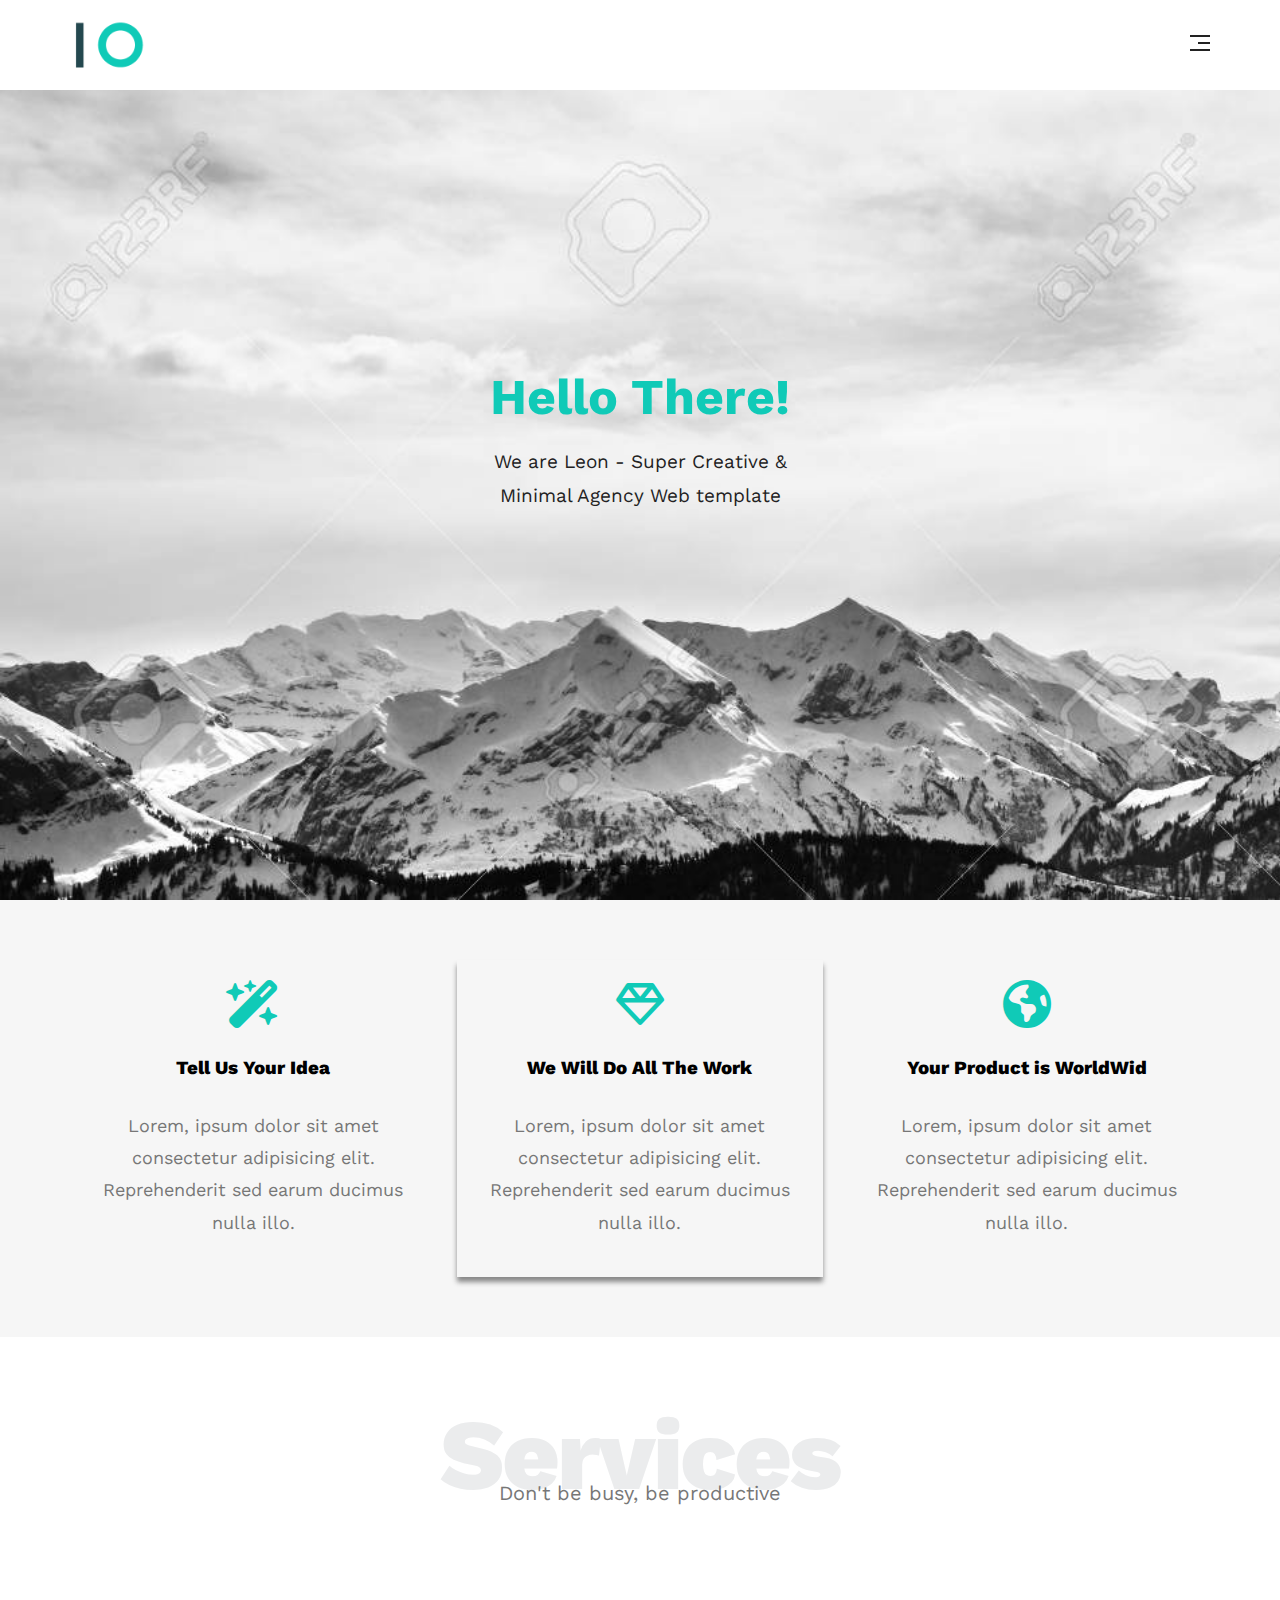
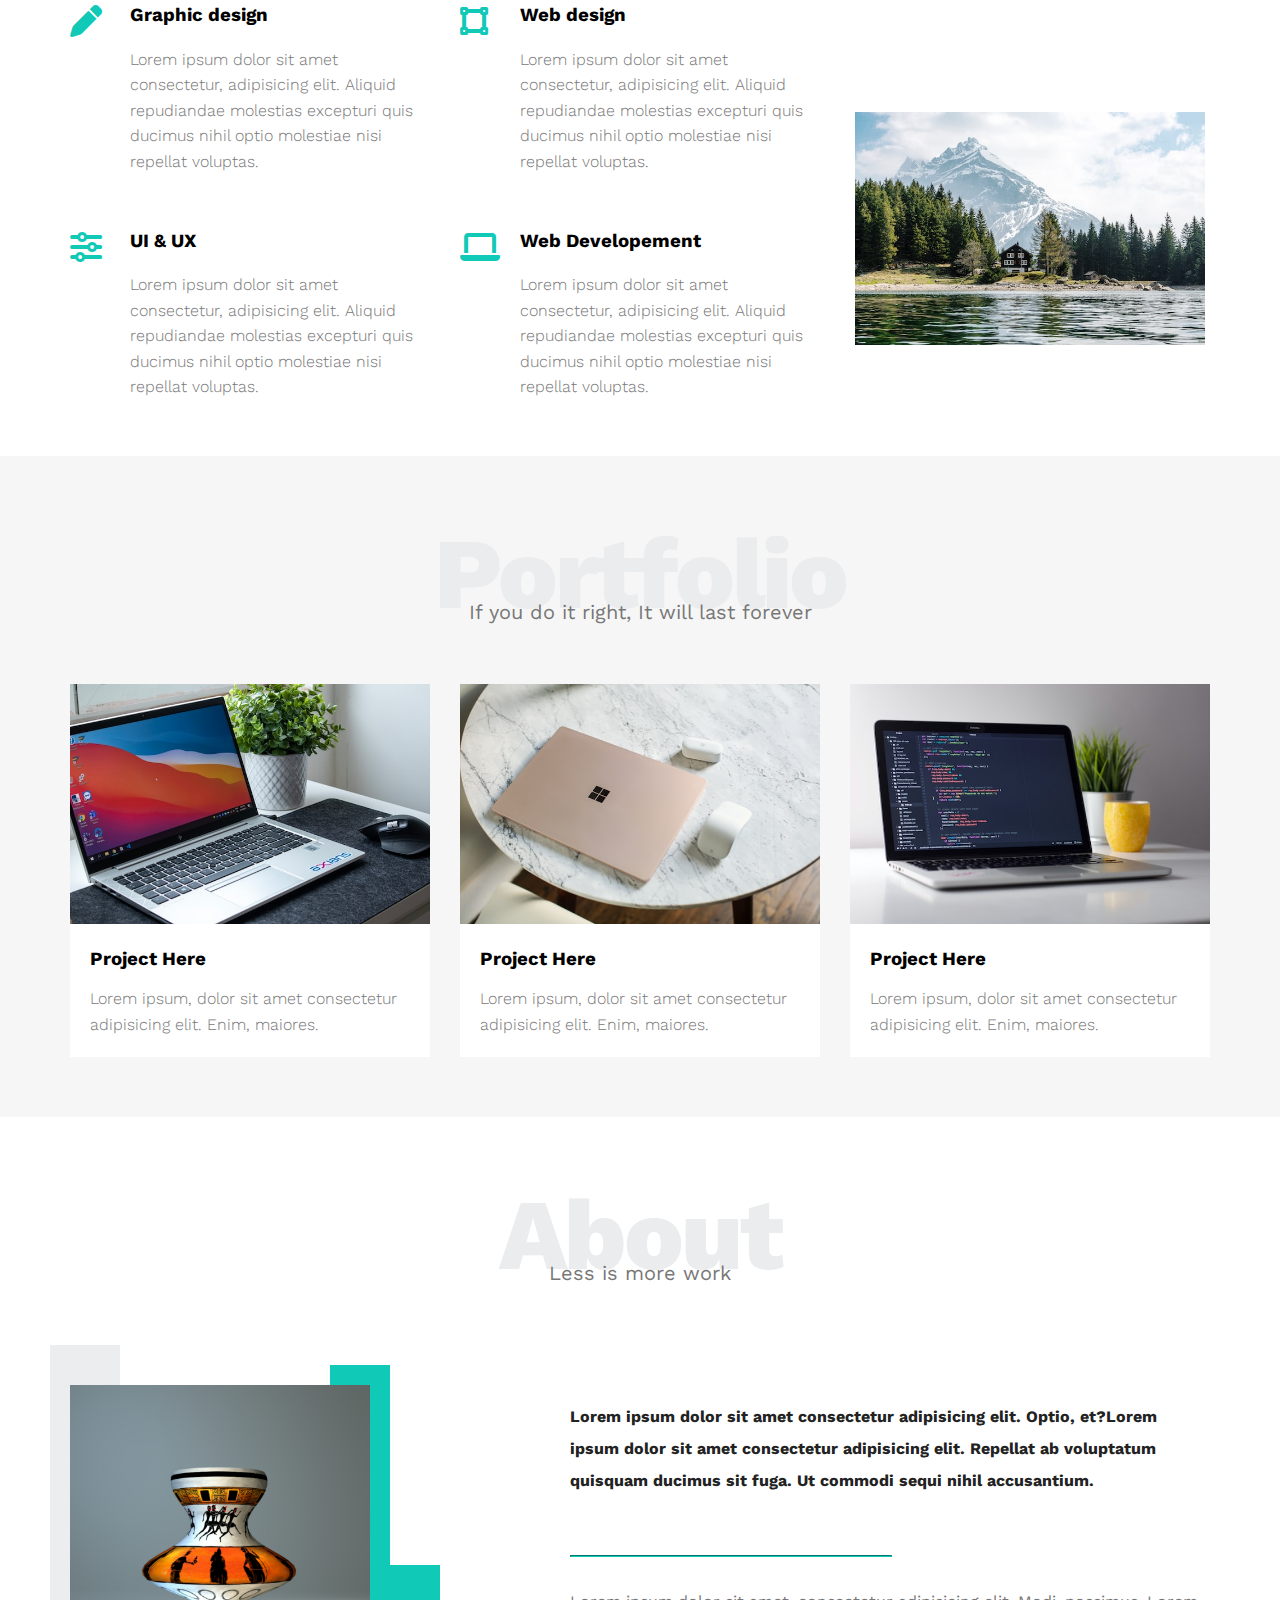
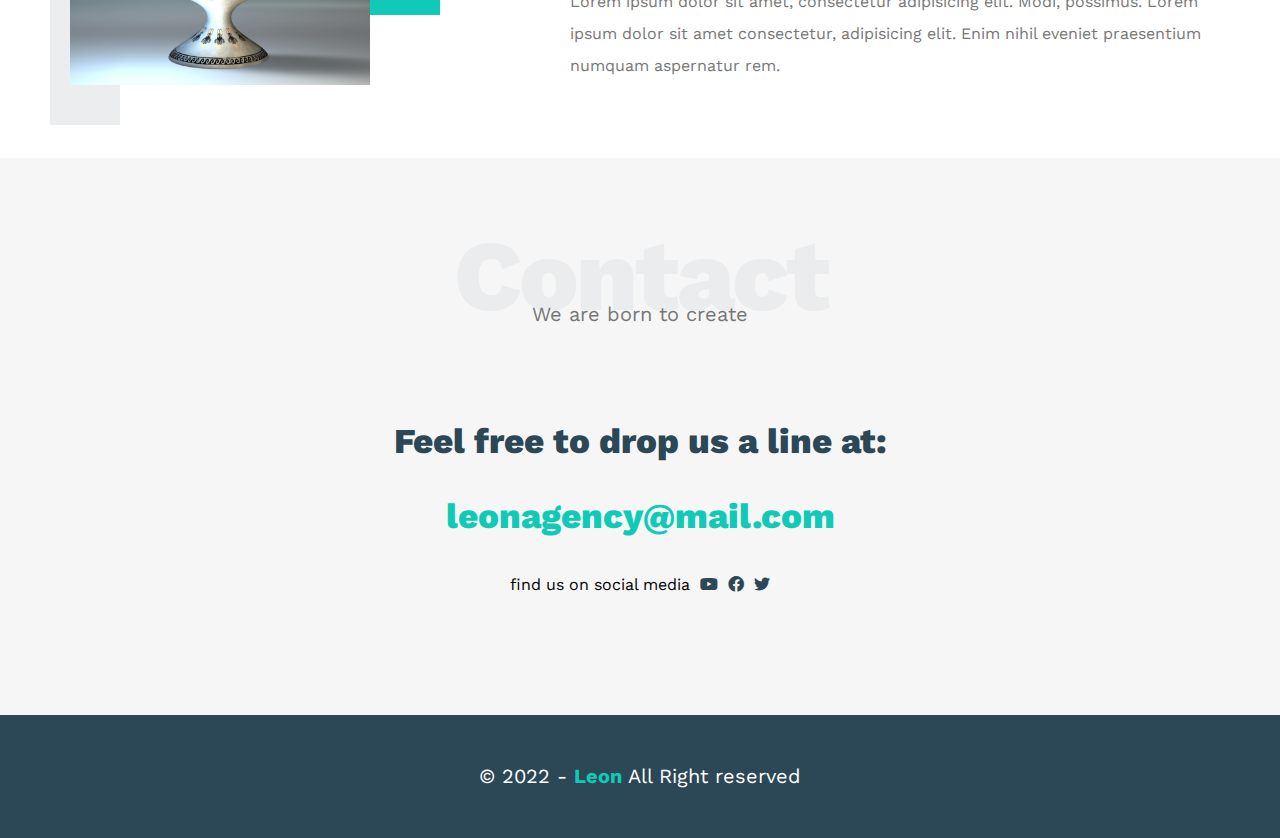
==== index.html @ 00a8a959 "change the name of the file" ====
<!DOCTYPE html>
<html lang="en">
<head>
    <meta charset="UTF-8">
    <meta http-equiv="X-UA-Compatible" content="IE=edge">
    <meta name="viewport" content="width=device-width, initial-scale=1.0">
    <title>design 1</title>
    <!-- Main Css Template File -->
    <link rel="stylesheet" href="css/style.css"/>
    <!-- Render All Element Normally -->
    <link rel="stylesheet" href="css/normalize.css"/>
    <!-- Font Awesome Library -->
    <link rel="stylesheet" href="css/all.min.css"/>
    <!-- Google Fonts -->
    <link rel="preconnect" href="https://fonts.googleapis.com">
    <link rel="preconnect" href="https://fonts.gstatic.com" crossorigin>
    <link href="https://fonts.googleapis.com/css2?family=Work+Sans:wght@200;300;400;500;600;700;800&display=swap"
    rel="stylesheet">
</head>
<body>
    <!-- Start Header -->
    <header class="header">
        <div class="container">
            <img class="logo" src="images/d1-logo.png" alt="">
            <div class="links">
                <span class="icon">
                    <span></span>
                    <span></span>
                    <span></span>
                </span>
                <ul>
                    <li><a href="#services">Services</a></li>
                    <li><a href="#portfolio">Portfolio</a></li>
                    <li><a href="#about">About</a></li>
                    <li><a href="#contact">Contact</a></li>
                </ul>
            </div>
        </div>
    </header>
    <!-- End Header -->
    <!-- Start Landing Section -->
    <div class="landing">
        <div class="intro-text">
            <h1>Hello There!</h1>
            <p>We are Leon - Super Creative & Minimal Agency Web template</p>
        </div>
    </div>
    <!-- End Landing Section -->
    <!-- Start Features -->
    <div class="features">
        <div class="container">
            <div class="feat">
                <i class="fa-solid fa-wand-magic-sparkles fa-3x"></i>
                <h3>Tell Us Your Idea</h3>
                <p>Lorem, ipsum dolor sit amet consectetur adipisicing elit. Reprehenderit sed earum ducimus nulla illo.</p>
            </div>
            <div class="feat">
                <i class="fa-regular fa-gem fa-3x"></i>
                <h3>We Will Do All The Work</h3>
                <p>Lorem, ipsum dolor sit amet consectetur adipisicing elit. Reprehenderit sed earum ducimus nulla illo.</p>
            </div>
            <div class="feat">
                <i class="fa-solid fa-earth-americas fa-3x"></i>
                <h3>Your Product is WorldWid</h3>
                <p>Lorem, ipsum dolor sit amet consectetur adipisicing elit. Reprehenderit sed earum ducimus nulla illo.</p>
            </div>
        </div>
    </div>
    <!-- End Features -->
    <!-- Start Services -->
    <div class="services" id="services">
        <div class="container">
            <h2 class="special-heading">Services</h2>
            <p>Don't be busy, be productive</p>
            <div class="services-content">
                <!-- Column 1 -->
                <div class="col">
                    <!-- Start Service 1 -->
                    <div class="service">
                        <i class="fa-solid fa-pen fa-2x"></i>
                        <div class="text">
                            <h3>Graphic design</h3>
                            <p>Lorem ipsum dolor sit amet consectetur, adipisicing elit. Aliquid repudiandae molestias 
                                excepturi quis ducimus nihil optio molestiae nisi repellat voluptas.</p>
                        </div>
                    </div>
                    <!-- End Service 1-->
                    <!-- Start Service 2 -->
                    <div class="service">
                        <i class="fa-solid fa-sliders fa-2x"></i>
                        <div class="text">
                            <h3>UI & UX</h3>
                            <p>Lorem ipsum dolor sit amet consectetur, adipisicing elit. Aliquid repudiandae molestias 
                                excepturi quis ducimus nihil optio molestiae nisi repellat voluptas.</p>
                        </div>
                    </div>
                    <!-- End Service 2 -->
                </div>
                <!-- Column 2 -->
                <div class="col">
                    <!-- Start Service 3 -->
                    <div class="service">
                        <i class="fas fa-vector-square fa-2x"></i>
                        <div class="text">
                            <h3>Web design</h3>
                            <p>Lorem ipsum dolor sit amet consectetur, adipisicing elit. Aliquid repudiandae molestias 
                                excepturi quis ducimus nihil optio molestiae nisi repellat voluptas.</p>
                        </div>
                    </div>
                    <!-- End Service 3 -->
                    <!-- Start Service 4 -->
                    <div class="service">
                        <i class="fa-solid fa-laptop fa-2x"></i>
                        <div class="text">
                            <h3>Web Developement</h3>
                            <p>Lorem ipsum dolor sit amet consectetur, adipisicing elit. Aliquid repudiandae molestias 
                                excepturi quis ducimus nihil optio molestiae nisi repellat voluptas.</p>
                        </div>
                    </div>
                    <!-- End Service 4 -->
                </div>
                <!-- Column 3 -->
                <div class="col">
                    <div class="image image-column">
                        <img src="images/service1.jpg">
                    </div>
                </div>
            </div>
        </div>
    </div>
    <!-- End Services -->
    <!-- Start Portfolio -->
    <div class="portfolio" id="portfolio">
        <div class="container">
            <h2 class="special-heading">Portfolio</h2>
            <p>If you do it right, It will last forever</p>
            <div class="portfolio-content">
                <div class="content">
                    <img src="images/portfolio-1.jpg">
                    <div class="info">
                        <h3>Project Here</h3>
                        <p>Lorem ipsum, dolor sit amet consectetur adipisicing elit. Enim, maiores.</p>
                    </div>
                </div>
                <div class="content">
                    <img src="images/portfolio-2.jpg">
                    <div class="info">
                        <h3>Project Here</h3>
                        <p>Lorem ipsum, dolor sit amet consectetur adipisicing elit. Enim, maiores.</p>
                    </div>
                </div>
                <div class="content">
                    <img src="images/portfolio-3.jpg">
                    <div class="info">
                        <h3>Project Here</h3>
                        <p>Lorem ipsum, dolor sit amet consectetur adipisicing elit. Enim, maiores.</p>
                    </div>
                </div>
            </div>
        </div>
    </div>
    <!-- End Portfolio -->
    <!-- Start About -->
    <div class="about" id="about">
        <div class="container">
            <h2 class="special-heading">About</h2>
            <p>Less is more work</p>
            <div class="about-content">
                <div class="image">
                    <img src="images/vase.jpg"/>
                </div>

                <div class="text">
                    <p>Lorem ipsum dolor sit amet consectetur adipisicing elit. Optio, et?Lorem ipsum dolor sit amet consectetur adipisicing elit. Repellat ab voluptatum quisquam ducimus sit fuga. Ut commodi sequi nihil accusantium.</p>
                    <hr>
                    <p>Lorem ipsum dolor sit amet, consectetur adipisicing elit. Modi, possimus. Lorem ipsum dolor sit amet consectetur, adipisicing elit. Enim nihil eveniet praesentium numquam aspernatur rem.</p>
                </div>
            </div>
        </div>
    </div>
    <!-- End About -->
    <!-- Start Contact -->
    <div class="contact" id="contact">
        <div class="container">
            <h2 class="special-heading">Contact</h2>
            <p>We are born to create</p>
            <div class="info">
                <p class="label">Feel free to drop us a line at:</p>
                <a href="mailto:leonagency@gmail.com" class="link" target="_blank">leonagency@mail.com</a>
                <div class="social">
                    find us on social media
                    <i class="fa-brands fa-youtube"></i>
                    <i class="fa-brands fa-facebook"></i>
                    <i class="fa-brands fa-twitter"></i>
                </div>
            </div>
        </div>
    </div>
    <!-- End Contact -->
    <!-- Start Footer -->
    <footer class="footer">
        &copy; 2022 - <span>Leon</span> All Right reserved
    </footer>
    <!-- End Footer -->
</body>
</html>
---- css/style.css ----
/* Start Variables */
:root{
    --main-color:#10cab7;
    --secondary-color:#2c4755;
    --main-background:#f6f6f6;
    --para-color:#777;
}
/* End Variables */
/* START GLOBAL RULES */
*{
    -webkit-box-sizing: border-box;
    -moz-box-sizing: border-box;
    box-sizing: border-box;
}
body{
    font-family: 'Work Sans', sans-serif;
}
html {
    scroll-behavior: smooth;
}
.container{
    padding: 0 15px;
    margin: 0 auto;
}
/* Small */
@media (min-width:758px){
    .container{
        width: 750px;
    }
}
/* Medium */
@media (min-width:992px){
    .container{
        width: 970px;
    }
}
/* Large */
@media (min-width:1200px){
    .container{
        width: 1170px;
    }
}
/* END GLOBALE RULES */
/* Start Components */
.special-heading{
    font-size:100px;
    color:#ebeced;
    text-align: center;
    font-weight: 800;
    letter-spacing: -3px;
    margin:0;
}
.special-heading + p{
    margin: -30px 0 0;
    text-align: center;
    font-size:20px;
    color:var(--para-color);
}
@media (max-width:767px){
    .special-heading{
        font-size: 60px;
    }
    .special-heading + p{
        margin-top:-20px;
    }
}
/* End Components */
/* Start Header */
.header{
    padding: 20px;
}
.header .container{
    display: flex;
    justify-content: space-between;
    align-items: center;
}
.header .logo{
    height: 50px;
}
.header .links{
    position: relative;
}
.header .links:hover .icon span:nth-child(2){
    width: 100%;
}
.header .links .icon{
    width: 20px;
    display: flex;
    flex-wrap: wrap;
    justify-content: flex-end;
}
.header .links .icon span{
    background-color: #222;
    height: 2px;
    margin-bottom: 5px;
}
.header .links .icon span:first-child{
    width: 100%;
}
.header .links .icon span:nth-child(2){
    width: 60%;
    transition: 0.3s;
}
.header .links .icon span:last-child{
    width: 100%;
}
.header .links ul{
    list-style: none;
    margin: 0;
    padding: 0;
    background-color: var(--main-background);
    position: absolute;
    right:0;
    min-width: 200px;
    top:calc(100% + 15px);
    display: none;
    z-index: 1;
}
.header .links:hover ul{
    display: initial;
}
.header .links ul::before{
    content: "";
    border-width: 10px;
    border-style: solid;
    border-color: transparent transparent var(--main-background) transparent;
    position: absolute;
    right: 3px;
    top:-20px;
}
.header .links ul li a {
    display: block;   
    padding: 15px;
    text-decoration: none;
    color: #222;
    transition: .3s;
}
.header .links ul li a:hover{
    padding-left: 25px;
}
.header .links ul li:not(:last-child){
    border-bottom: 1px solid #ddd;
}
/* End Header */
/* Start Landing Section */
.landing{
    background-image: url(../images/landing-bg.jpg);
    background-size: cover;
    height: calc(100vh - 90px);
}
.landing .intro-text{
    position: absolute;
    left: 50%;
    top:50%;
    text-align: center;
    transform: translate(-50%, -50%);
    width: 300px;
    max-width: 100%;
}
.landing .intro-text h1{
    margin:0;
    font-weight: bold;
    font-size:50px;
    color:var(--main-color);
}
.landing .intro-text p{
    font-size:19px;
    color:#222;
    line-height: 1.8;
}
/* End Landing Section */
/* Start Features */
.features{
    padding: 60px 0;
    background-color: var(--main-background);
}
.features .container{
    display: grid;
    grid-template-columns: repeat(auto-fill,minmax(300px,1fr));
    grid-gap: 20px;
}
.features .feat{
    padding: 20px;
    text-align: center;
}
.features .feat:nth-child(2){
    box-shadow:0 5px 5px 0 #888;
}
.features .feat i{
    color:var(--main-color);
}
.features .feat h3{
    font-weight: 800;
    margin:30px 0;
}
.features .feat p{
    line-height: 1.8;
    color: var(--para-color);
    font-size:18px;
}
/* End Features */
/* Start Services */
.services{
    padding: 60px 0 0;
}
.services .services-content{
    display: grid;
    grid-template-columns: repeat(auto-fill,minmax(300px,1fr));
    grid-gap: 30px;
    margin: 100px 0 0;
}
.services .services-content .service{
    display: flex;
    margin-bottom: 40px;
}
@media (max-width:767px){
    .services .services-content .service{
        flex-direction: column;
        text-align: center;
    }
}
.services .services-content .service i{
    color: var(--main-color);
    flex-basis: 60px;
}
.services .services-content .service .text {
    flex: 1;
}
.services .services-content .service .text h3{
    margin:0 0 20px;
}
.services .services-content .service .text p{
    line-height: 1.6;
    color: var(--para-color);
    font-weight: 300;
}
.services .services-content .col:last-child{
    display:grid;
    place-items: center;
}
.service .services-content .image {
    text-align: center;
    position: relative;
}

.services .services-content .image img{
    width: 350px;
}
@media (max-width:1199px){
    .image-column{
        display: none;
    }
}
/* End Services */
/* Start Portfolio */
.portfolio{
    background-color: var(--main-background);
    padding: 60px 0;
}
.portfolio .container .portfolio-content{
    display: grid;
    grid-template-columns: repeat(auto-fill,minmax(300px, 1fr));
    gap: 30px;
    margin: 60px 0 0;
}
.portfolio .portfolio-content .content{
    background-color: white;
}
.portfolio .portfolio-content .content img{
    max-width: 100%;
}
.portfolio .portfolio-content .content .info{
    padding: 20px;
}
.portfolio .portfolio-content .content .info h3{
    margin:0;
}
.portfolio .portfolio-content .content .info p{
    line-height: 1.6;
    color: var(--para-color);
    font-weight: 300;
    margin-bottom: 0;
}
/* End Portfolio */
/* Start About */
.about{
    padding: 60px 0;
}
.about .about-content{
    margin-top: 100px;
    display: flex;
    flex-wrap: wrap;
    justify-content: space-between;
}
@media (max-width:991px){
    .about .about-content{
        flex-direction: column;
        text-align: center;
    }
}
.about .about-content .image{
    width: 300px;
    height: 300px;
    position: relative;
}
@media (max-width:991px){
    .about .about-content .image{
        margin: 0 auto 50px;
    }
}
.about .about-content .image::before{
    content: "";
    position: absolute;
    background-color: #ebeceded;
    height: calc(100% + 80px);
    width: 70px;
    top: -40px;
    left: -20px;
    z-index: -1;
}
.about .about-content .image::after{
    content: "";
    position: absolute;
    height: 200px;
    width: 50px;
    border-left: 60px solid var(--main-color);
    border-bottom:50px solid var(--main-color);
    right: -70px;
    top: -20px;
    z-index: -1;
}
@media (max-width:991px){
    .about .about-content .image::before,
    .about .about-content .image::after{
        display: none;
    }
}
.about .about-content .image img{
    max-width: 100%;
}
.about .about-content .text{
    flex-basis: calc(100% - 500px);

}
.about .about-content .text p:first-of-type{
    line-height: 2;
    font-weight: bold;
    margin-bottom: 50px;
    color: #222;
}
.about .about-content .text hr{
    width: 50%;
    border-color: var(--main-color);
    display: inline-block;
}

.about .about-content .text p:last-of-type{
    color: var(--para-color);
    line-height: 2;
}
@media (max-width:991px){
    .about .about-content{
        flex-direction: column;
        text-align: center;
    }
}
/* End About */
/* Start Contact */
.contact{
    padding: 60px 0;
    background-color: var(--main-background);
}
.contact .info{
    padding: 60px 0;
    text-align: center;
}
.contact .info .label{
    font-size:35px;
    font-weight: 800;
    color: var(--secondary-color);
}
.contact .info .link{
    display: block;
    text-decoration: none;
    color: var(--main-color);
    font-size: 35px;
    font-weight: 800;
    margin-bottom: 40px;
}
.contact .info .social{
    display: flex;
    justify-content: center;
    margin-top: 20px;
    font-size: 16px;
}
.contact .info .social i{
    margin-left: 10px;
    color: var(--secondary-color);
}
@media (max-width:767px){
    .contact .info .label,
    .contact .info .link{
        font-size: 20px;
    }
}
/* End Contact */
/* Start Footer */
.footer{
    background-color: var(--secondary-color);
    padding: 50px 10px;
    color: white;
    text-align: center;
    font-size: 20px;
}
.footer span{
    color: var(--main-color);
    font-weight: bold;
}
/* End Footer */
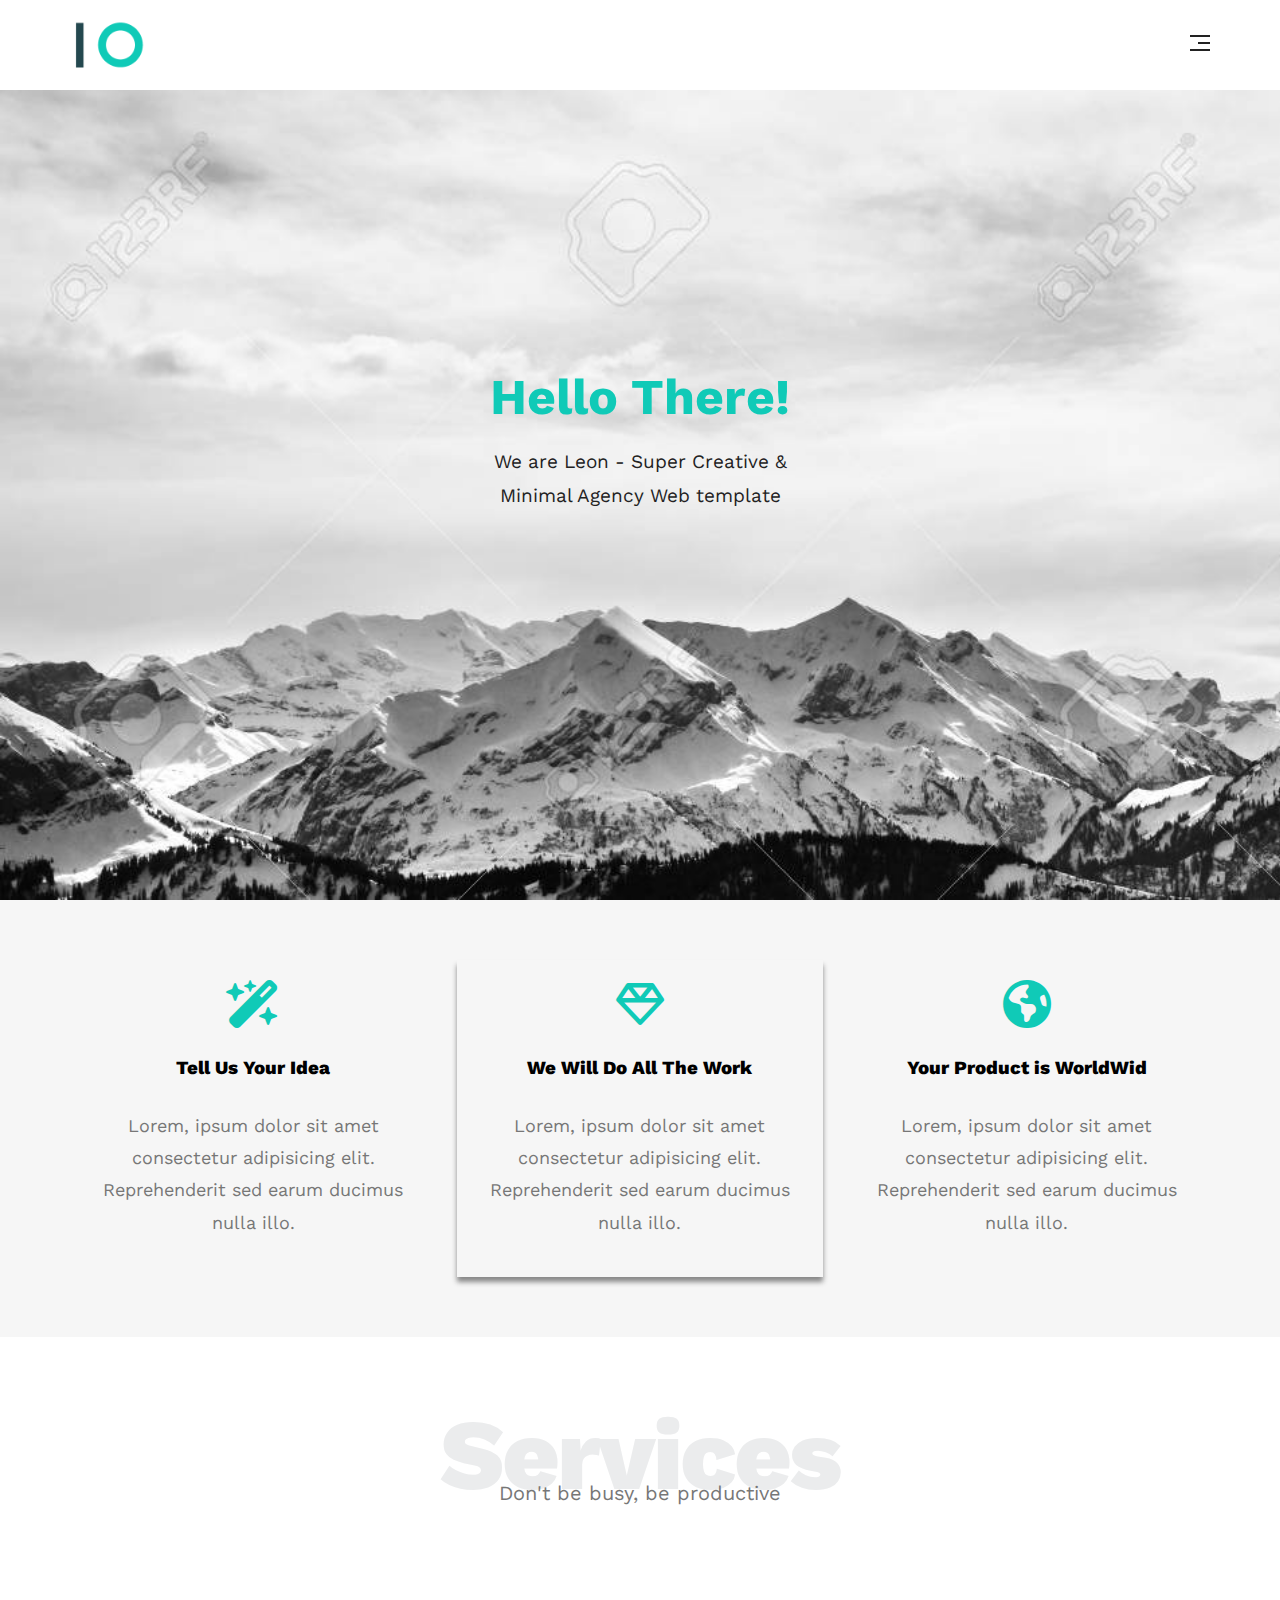
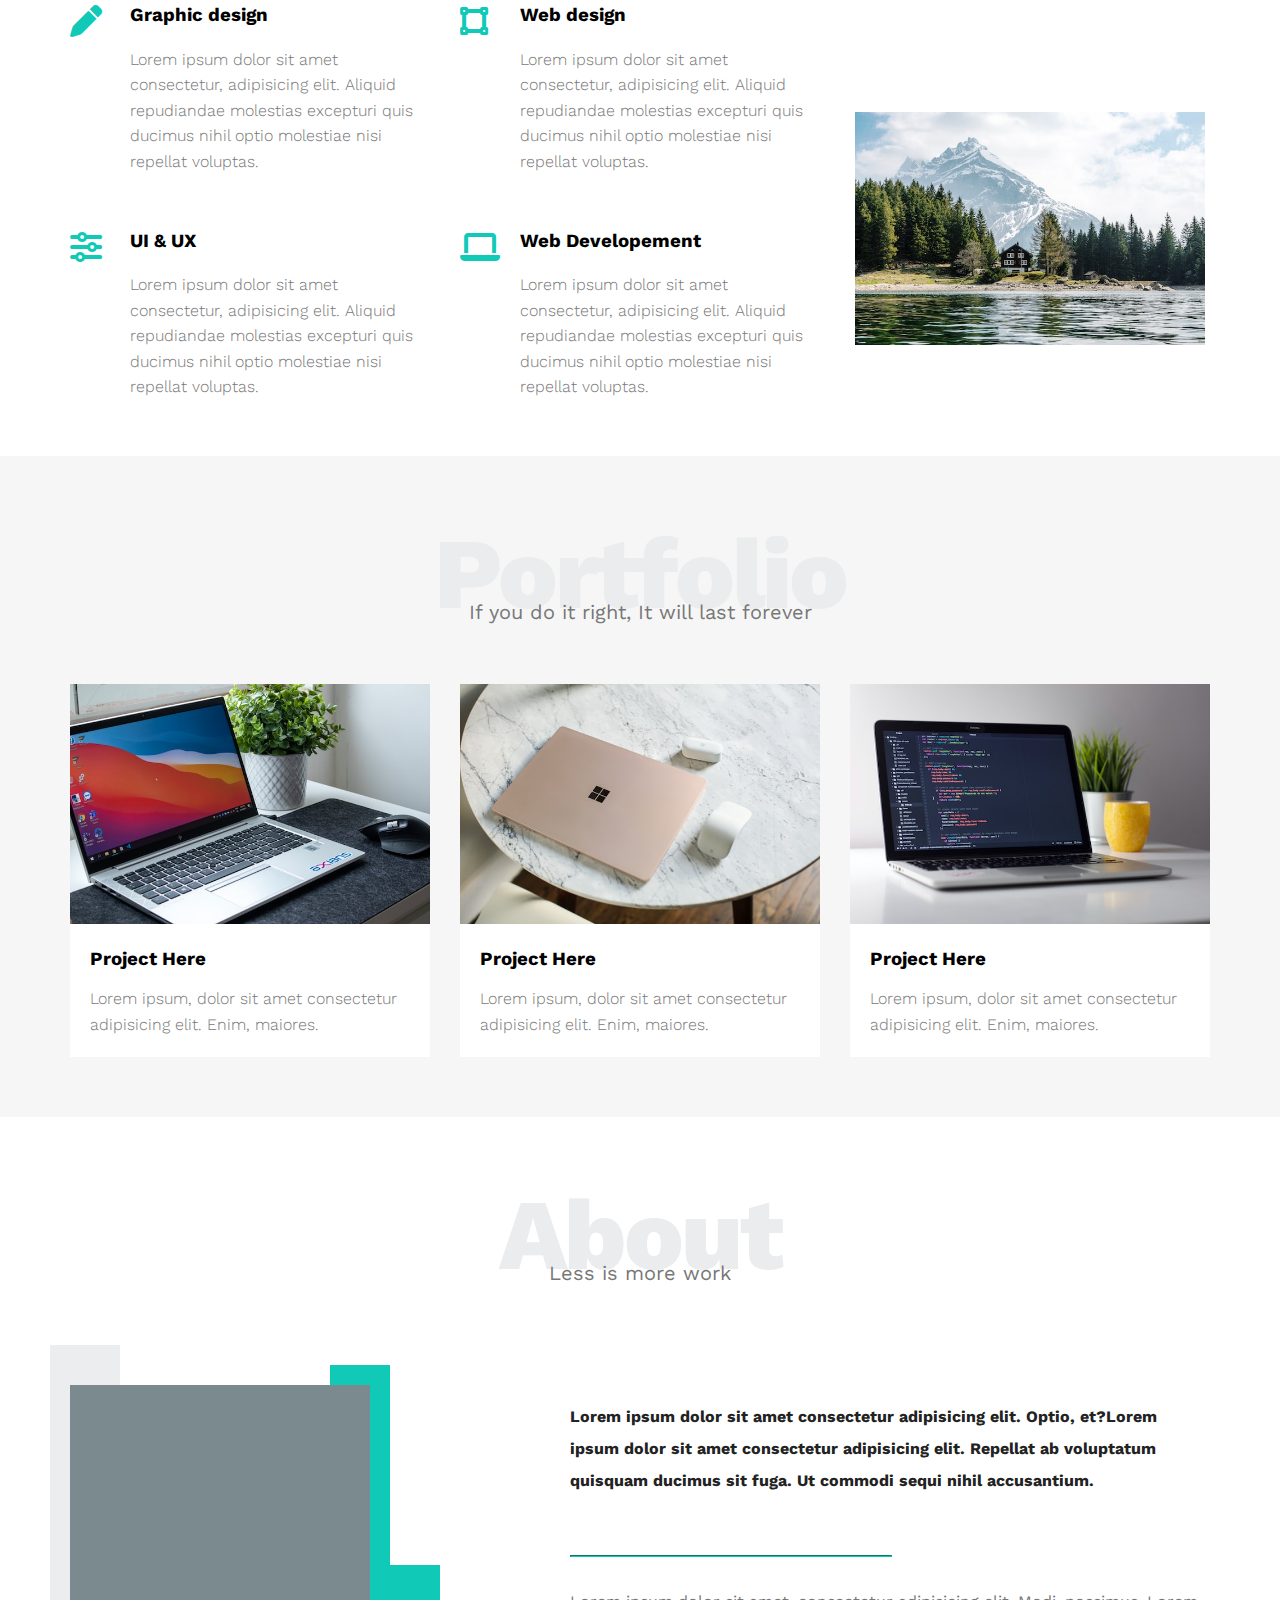
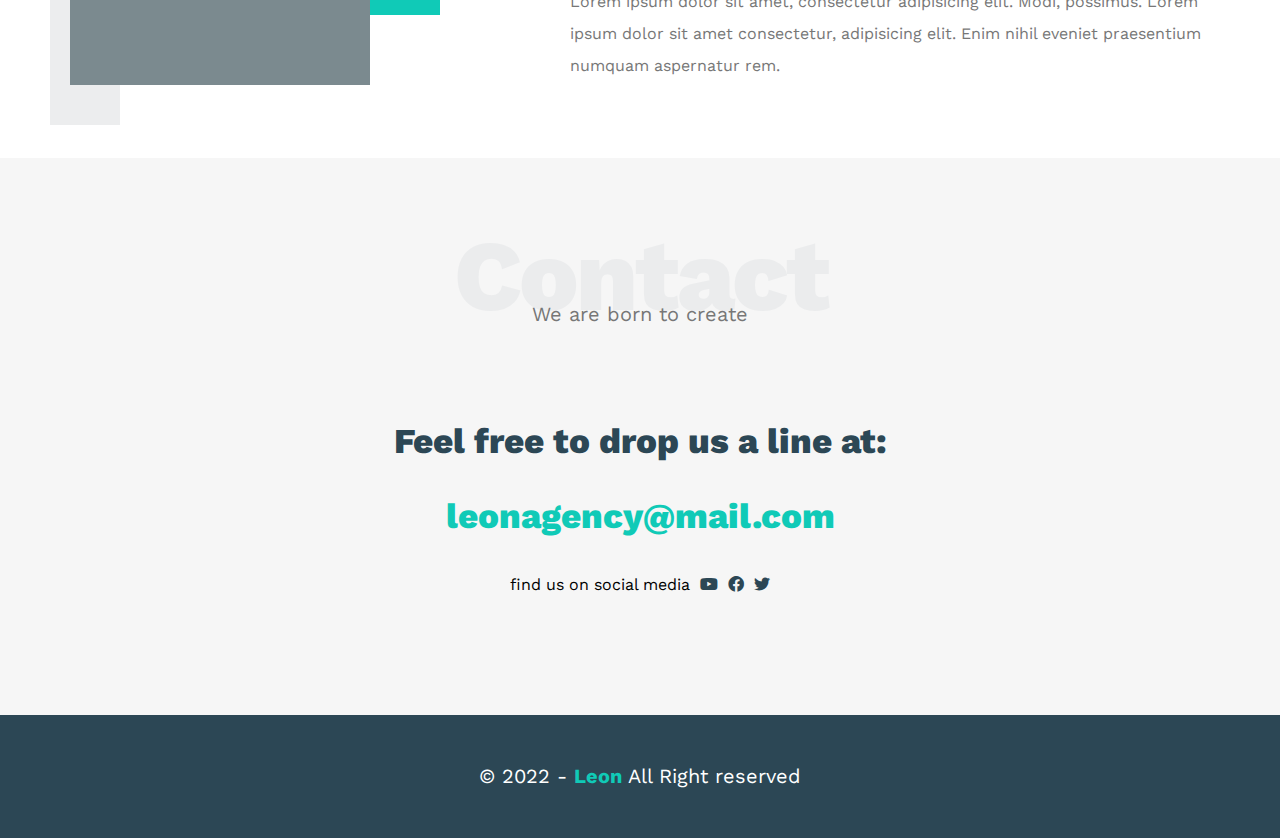
==== commit 318c4975: "remove picture" ====
--- a/index.html
+++ b/index.html
@@ -166,10 +166,7 @@
             <h2 class="special-heading">About</h2>
             <p>Less is more work</p>
             <div class="about-content">
-                <div class="image">
-                    <img src="images/vase.jpg"/>
-                </div>
-
+                <div class="image"></div>
                 <div class="text">
                     <p>Lorem ipsum dolor sit amet consectetur adipisicing elit. Optio, et?Lorem ipsum dolor sit amet consectetur adipisicing elit. Repellat ab voluptatum quisquam ducimus sit fuga. Ut commodi sequi nihil accusantium.</p>
                     <hr>
--- a/css/style.css
+++ b/css/style.css
@@ -302,6 +302,7 @@
     width: 300px;
     height: 300px;
     position: relative;
+    background-color: #7b8a8f;
 }
 @media (max-width:991px){
     .about .about-content .image{
@@ -335,9 +336,7 @@
         display: none;
     }
 }
-.about .about-content .image img{
-    max-width: 100%;
-}
+
 .about .about-content .text{
     flex-basis: calc(100% - 500px);
 
